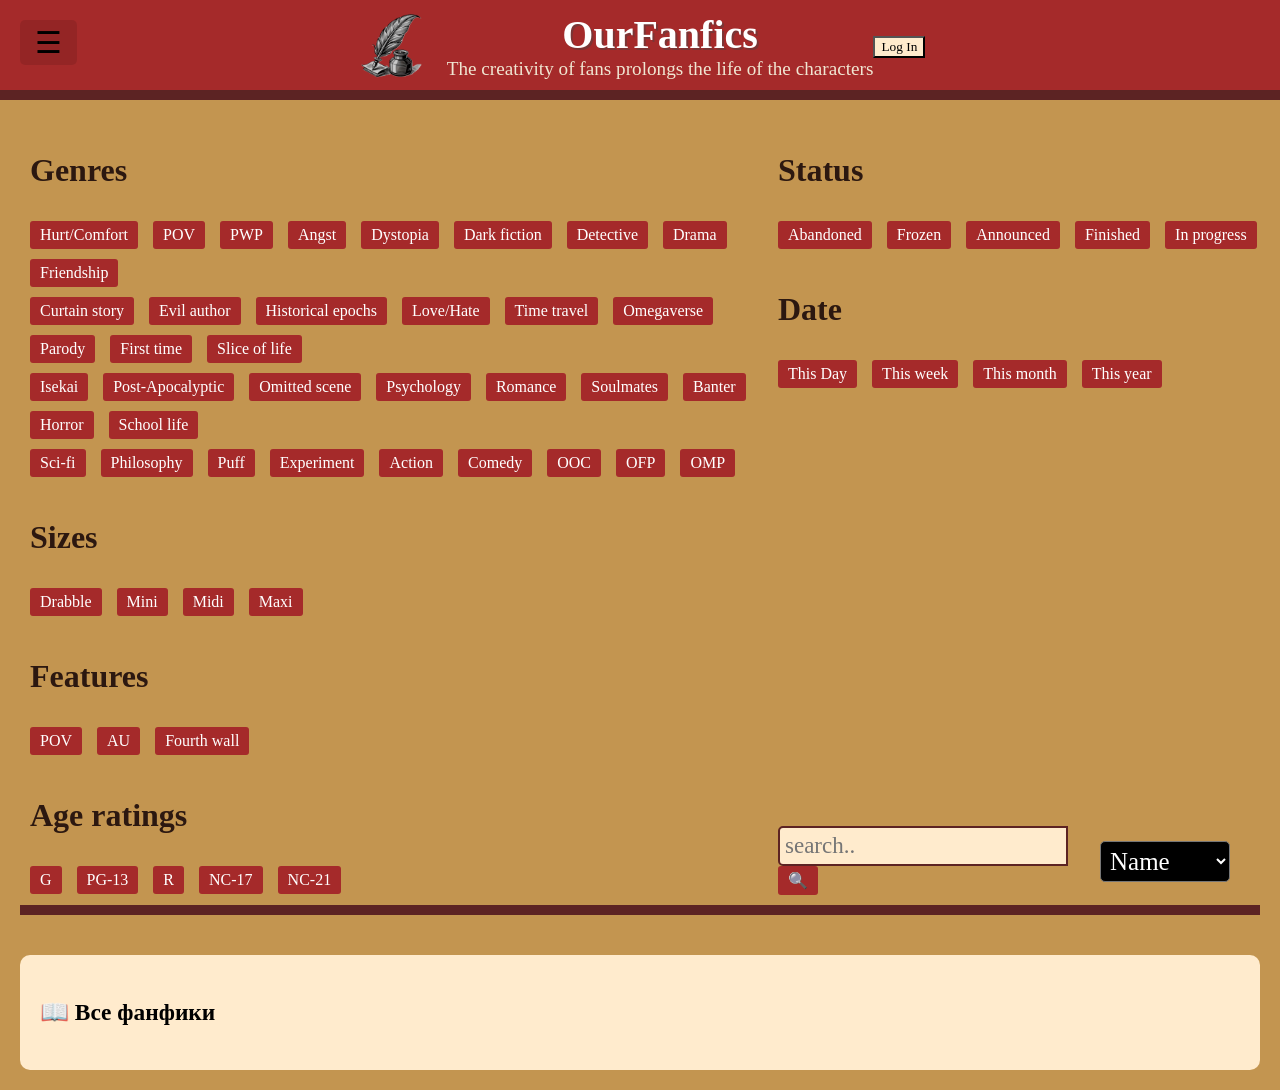
==== html/index.html @ e8a32f08 "#" ====
<!DOCTYPE html>
<html lang="en">
<head>
    <meta charset="UTF-8">
    <meta name="viewport" content="width=device-width, initial-scale=1.0">
    <title>OurFanfics - Main</title>
    <link rel="stylesheet" href="/css/main.css">
    <link rel="stylesheet" href="/css/settings.css"> <!-- для тёмной темы -->
</head>

<body>
    <div class="container">
        <div class="header">
            <div class="image-header">
                <img src="/images/11.png">
            </div>
            <div class="header-title">
                <h1>OurFanfics</h1>
                <p>The creativity of fans prolongs the life of the characters</p>
            </div>
            <div class="LoginButton">
                <button>Log In</button>
            </div>
        </div>
        <div class="main">
            <div class="nav-panel">
                <div class="profile-vision">
                    <img src="/images/anonymous-profile.png" class="profile-icon">
                    <div class="nick" data-i18n="profile-nick">Nick</div>
                </div>
                <div class="buttons">
                    <button data-page="main" data-i18n="nav-main">Main</button>
                    <button data-page="profile" data-i18n="nav-profile">Profile</button>
                    <button data-page="create" data-i18n="nav-create">Create</button>
                    <button data-page="saves" data-i18n="nav-saves">Saves</button>
                    <button data-page="settings" data-i18n="nav-settings">Settings</button>
                    <button data-page="rules" data-i18n="nav-rules">Rules</button>
                    <button data-page="faq" data-i18n="nav-faq">FAQ</button>
                    <button data-page="back" data-i18n="nav-back">← Back</button>
                </div>
            </div>
            <div class="main-panel">
                <!-- Блок для отображения списка фанфиков -->

<script>
    // Функция загрузки и отображения фанфиков
    async function displayFanfics() {
        const container = document.getElementById('fanficsContainer');
        if (!container) return;
        
        try {
            // Проверяем, что функция getFanfics существует (из outer.js)
            if (typeof getFanfics !== 'function') {
                container.innerHTML = '<p>❌ Ошибка: функция getFanfics не загружена. Убедитесь, что подключен outer.js</p>';
                return;
            }
            
            const fanfics = await getFanfics();
            
            if (!fanfics || fanfics.length === 0) {
                container.innerHTML = '<p>😢 Пока нет фанфиков. Создай первый на странице "Create"!</p>';
                return;
            }
            
            // Формируем HTML для каждого фанфика
            let html = '';
            for (let i = 0; i < fanfics.length; i++) {
                const f = fanfics[i];
                html += `
                    <div style="border-bottom: 2px solid brown; padding: 15px 0; margin-bottom: 10px;">
                        <h3 style="margin: 0 0 5px 0; color: #4a2a2a;">📌 ${escapeHtml(f.title)}</h3>
                        <p style="margin: 5px 0; color: #666;">
                            ✍️ <strong>Автор:</strong> ${escapeHtml(f.author)} &nbsp;|&nbsp;
                            🕒 ${escapeHtml(f.created_at) || 'дата неизвестна'}
                        </p>
                        <p style="margin-top: 10px; line-height: 1.4;">
                            ${escapeHtml(f.content ? f.content.substring(0, 300) : '')}${f.content && f.content.length > 300 ? '...' : ''}
                        </p>
                        ${f.content && f.content.length > 300 ? `<button onclick="alert('Полный текст фанфика:\n\n${escapeHtml(f.content)}')" style="margin-top: 8px; padding: 5px 12px; background-color: brown; color: white; border: none; border-radius: 3px; cursor: pointer;">📖 Читать полностью</button>` : ''}
                    </div>
                `;
            }
            container.innerHTML = html;
            
        } catch (error) {
            console.error('Ошибка загрузки фанфиков:', error);
            container.innerHTML = '<p>❌ Не удалось загрузить фанфики. Проверь, запущен ли сервер (localhost:8080).</p>';
        }
    }
    
    // Простая защита от XSS
    function escapeHtml(str) {
        if (!str) return '';
        return str
            .replace(/&/g, '&amp;')
            .replace(/</g, '&lt;')
            .replace(/>/g, '&gt;')
            .replace(/"/g, '&quot;')
            .replace(/'/g, '&#39;');
    }
    
    // Загружаем фанфики при загрузке страницы
    document.addEventListener('DOMContentLoaded', () => {
        displayFanfics();
    });
</script>
                <div class="categories">
                    <div class="categories-list">
                        <p data-i18n="genres">Genres</p>
                        <div class="category-first-str">
                            <button>Hurt/Comfort</button>
                            <button>POV</button>
                            <button>PWP</button>
                            <button>Angst</button>
                            <button>Dystopia</button>
                            <button>Dark fiction</button>
                            <button>Detective</button>
                            <button>Drama</button>
                            <button>Friendship</button>
                        </div>
                        <div class="category-second-str">
                            <button>Curtain story</button>
                            <button>Evil author</button>
                            <button>Historical epochs</button>
                            <button>Love/Hate</button>
                            <button>Time travel</button>
                            <button>Omegaverse</button>
                            <button>Parody</button>
                            <button>First time</button>
                            <button>Slice of life</button>
                        </div>
                        <div class="category-third-str">
                            <button>Isekai</button>
                            <button>Post-Apocalyptic</button>
                            <button>Omitted scene</button>
                            <button>Psychology</button>
                            <button>Romance</button>
                            <button>Soulmates</button>
                            <button>Banter</button>
                            <button>Horror</button>
                            <button>School life</button>
                        </div>
                        <div class="category-fourth-str">
                            <button>Sci-fi</button>
                            <button>Philosophy</button>
                            <button>Puff</button>
                            <button>Experiment</button>
                            <button>Action</button>
                            <button>Comedy</button>
                            <button>OOC</button>
                            <button>OFP</button>
                            <button>OMP</button>
                        </div>
                        <p data-i18n="sizes">Sizes</p>
                        <div class="category-sizes">
                            <button>Drabble</button>
                            <button>Mini</button>
                            <button>Midi</button>
                            <button>Maxi</button>
                        </div>
                        <p data-i18n="features">Features</p>
                        <div class="category-features">
                            <button>POV</button>
                            <button>AU</button>
                            <button>Fourth wall</button>
                        </div>
                        <p data-i18n="age-ratings">Age ratings</p>
                        <div class="category-age-ratings">
                            <button>G</button>
                            <button>PG-13</button>
                            <button>R</button>
                            <button>NC-17</button>
                            <button>NC-21</button>
                        </div>
                    </div>
                    <div class="categories-list-two">
                        <div class="category-two">
                            <p data-i18n="status">Status</p>
                            <div class="status">
                                <button>Abandoned</button>
                                <button>Frozen</button>
                                <button>Announced</button>
                                <button>Finished</button>
                                <button>In progress</button>
                            </div>
                            <p data-i18n="date">Date</p>
                            <div class="date">
                                <button>This Day</button>
                                <button>This week</button>
                                <button>This month</button>
                                <button>This year</button>
                            </div>
                        </div>
                        <div class="search">
                            <div class="search-panel">
                                <input type="search" data-i18n-placeholder="search-placeholder" placeholder="search.." class="search-placeholder">
                                <button class="search-button">🔍</button>
                            </div>
                            <div class="search-method">
                                <select>
                                    <option>Name</option>
                                    <option>Character</option>
                                    <option>Author</option>
                                </select>
                            </div>
                        </div>
                    </div>
                </div>
            </div>
        </div>
        <div id="fanficsSection" style="background-color: blanchedalmond; margin: 20px; padding: 20px; border-radius: 10px;">
    <h3 data-i18n="fanfics-title">📖 Все фанфики</h3>
    <div id="fanficsContainer">Загрузка...</div>
    </div>
    </div>
    <script src="/js_outer/outer.js"></script>
    <script src="/js_inter/main.js"></script>
    <script src="/js_inter/settings.js"></script>
    
</body>
</html>
---- css/main.css ----
gh* {
    font-family: 'Monotype Corsiva';
    box-sizing: border-box;
}

body {
    margin: 0;
    padding: 0;
    background-color: rgb(195, 149, 80);
    transition: background-color 0.3s, color 0.3s;
}

.container {
    display: flex;
    flex-direction: column;
    min-height: 100vh;
}

.header {
    background-color: brown;
    border-bottom: 10px solid rgb(92, 35, 35);
    justify-content: center;
    text-align: center;
    height: 10vh;
    display: flex;
    flex-direction: row;
    align-items: center;
}

.image-header {
    display: flex;
    margin-right: 20px;
}

.image-header img {
    height: 8vh;
}

.header-title h1 {
    font-size: 2.5rem;
    margin: 0;
    color: white;
    text-shadow: 2px 2px 0 rgb(122, 53, 53);
}

.header-title p {
    font-size: 1.2rem;
    margin: 0;
    color: #f0e6d2;
}

.main {
    display: flex;
    flex-direction: row;
    flex: 1;
}

.nav-panel {
    background-color: blanchedalmond;
    width: 30%;
    display: flex;
    flex-direction: column;
    padding-bottom: 10px;
    height: 87.2vh;
    border-right: 10px solid rgb(92, 35, 35);
    border-bottom: 10px solid rgb(92, 35, 35);
    overflow-y: auto;
    position: relative;
}

.profile-vision {
    background-color: rgb(136, 118, 118);
    margin: 50px 70px;
    border-radius: 40px;
    display: flex;
    flex-direction: column;
    align-items: center;
    padding: 20px 0;
}

.profile-vision .profile-icon {
    width: 80px;
    height: 80px;
}

.profile-vision .nick {
    font-size: xx-large;
    color: white;
    margin-top: 10px;
}

.buttons {
    display: flex;
    flex-direction: column;
    gap: 5px;
    margin-left: 0;
    flex: 1;
}

.buttons button {
    font-size: xx-large;
    background-image: url(../images/texture-button.png);
    clip-path: polygon(0% 0%, 100% 0%, 90% 50%, 100% 100%, 0% 100%);
    border: none;
    cursor: pointer;
    padding: 15px 20px;
    text-align: left;
    transition: background-color 0.2s;
    background-color: #d2b48c;
    color: #2c1810;
    font-weight: bold;
}

.buttons button:hover {
    background-color: #c3a078;
}

.hide-panel-btn {
    width: 100%;
    padding: 10px;
    margin-top: 20px;
    cursor: pointer;
    background: #ff4444;
    color: white;
    border: none;
    border-radius: 5px;
    font-size: 16px;
}

.nav-close-btn {
    position: absolute;
    top: 10px;
    right: 10px;
    width: 30px;
    height: 30px;
    background: #ff0000;
    color: white;
    border-radius: 50%;
    display: flex;
    align-items: center;
    justify-content: center;
    font-size: 30px;
    cursor: pointer;
    z-index: 1001;
}

.main-panel {
    background-color: rgb(195, 149, 80);
    flex: 1;
    padding: 20px;
    overflow-y: auto;
}

.categories {
    display: flex;
    flex-direction: row;
    width: 100%;
    border-bottom: 10px solid rgb(92, 35, 35);
    min-height: 87.2vh;
}

.categories-list {
    display: flex;
    flex-direction: column;
    width: 60%;
    padding-right: 10px;
}

.categories-list-two {
    display: flex;
    flex-direction: column;
    width: 40%;
}

.LoginButton button{
    background-color: blanchedalmond;
}
.categories-list p,
.categories-list-two p {
    font-size: xx-large;
    margin-left: 10px;
    font-weight: 900;
    color: #2c1810;
}

.categories-list button,
.status button,
.date button {
    background-color: rgb(110, 104, 104);
    margin-bottom: 10px;
    font-size: x-large;
    margin-left: 10px;
    border-radius: 10px;
    padding: 8px 15px;
    border: 2px solid #4a3f35;
    cursor: pointer;
    color: white;
    transition: background-color 0.2s;
}

.categories-list button:hover,
.status button:hover,
.date button:hover {
    background-color: #8a7a6a;
}

.search {
    display: flex;
    flex-direction: row;
    margin-top: auto;
    justify-content: right;
    align-items: center;
    padding: 10px;
}

.search-placeholder {
    font-size: 23px;
    background-color: blanchedalmond;
    border: 2px solid rgb(92, 35, 35);
    border-radius: 5px 0 0 5px;
    padding: 5px;
}

.search-button {
    margin-left: 0;
    margin-right: 3px;
    background-color: blanchedalmond;
    font-size: larger;
    border: 2px solid rgb(92, 35, 35);
    border-left: none;
    border-radius: 0 5px 5px 0;
    padding: 5px 10px;
    cursor: pointer;
}

.search-method select {
    font-size: 25px;
    background-color: black;
    color: white;
    margin-right: 20px;
    margin-top: 2px;
    padding: 5px;
    border-radius: 5px;
}

div[style*="background-color: blanchedalmond"] {
    background-color: blanchedalmond;
    border-radius: 10px;
    padding: 20px;
    margin: 20px;
}

.main-panel button {
    padding: 5px 10px;
    background-color: brown;
    color: white;
    border: none;
    border-radius: 3px;
    cursor: pointer;
    font-size: 16px;
}

.main-panel button:hover {
    background-color: #9b4a3a;
}

form {
    background-color: blanchedalmond;
    padding: 20px;
    border-radius: 10px;
    margin: 20px;
    max-width: 600px;
}

form h1 {
    text-align: center;
    color: #2c1810;
}

form p {
    font-size: 18px;
    margin-bottom: 5px;
}

form input[type="text"],
form input[type="password"],
form input[type="search"],
form textarea,
form select {
    width: 100%;
    padding: 8px;
    margin-bottom: 15px;
    border: 2px solid rgb(92, 35, 35);
    border-radius: 5px;
    font-size: 16px;
}

form input[type="submit"],
form button {
    background-color: brown;
    color: white;
    border: none;
    padding: 10px 20px;
    font-size: 18px;
    border-radius: 5px;
    cursor: pointer;
}

form input[type="submit"]:hover,
form button:hover {
    background-color: #9b4a3a;
}

.login, .reg {
    width: 100%;
    font-size: 20px;
}

.bottom {
    text-align: center;
    margin-top: 20px;
}

body.dark-theme {
    background-color: #1a1a1a;
    color: #e0e0e0;
}

body.dark-theme .header {
    background-color: #2d2d2d;
    border-color: #4a4a4a;
}

body.dark-theme .header-title h1 {
    color: #e0e0e0;
    text-shadow: 2px 2px 0 #4a4a4a;
}

body.dark-theme .header-title p {
    color: #b0b0b0;
}

body.dark-theme .nav-panel {
    background-color: #2d2d2d !important;
    border-right: 10px solid #4a4a4a !important;
    border-bottom: 10px solid #4a4a4a !important;
}

body.dark-theme .profile-vision {
    background-color: #3a3a3a !important;
}

body.dark-theme .profile-vision .nick {
    color: #e0e0e0 !important;
}

body.dark-theme .buttons button {
    background-color: #3a3a3a !important;
    background-image: none !important;
    color: #e0e0e0 !important;
    border: 1px solid #555 !important;
    clip-path: polygon(0% 0%, 100% 0%, 90% 50%, 100% 100%, 0% 100%);
}

body.dark-theme .buttons button:hover {
    background-color: #4a4a4a !important;
}

body.dark-theme .hide-panel-btn {
    background-color: #b33 !important;
}

body.dark-theme .hide-panel-btn:hover {
    background-color: #c44 !important;
}

body.dark-theme .nav-close-btn {
    background-color: #b33 !important;
}

body.dark-theme .nav-close-btn:hover {
    background-color: #c44 !important;
}

body.dark-theme .main-panel {
    background-color: #2a2a2a;
}

body.dark-theme .categories-list p,
body.dark-theme .categories-list-two p {
    color: #e0e0e0;
}

body.dark-theme .categories-list button,
body.dark-theme .status button,
body.dark-theme .date button {
    background-color: #3a3a3a;
    color: #e0e0e0;
    border: 1px solid #555;
}

body.dark-theme .categories-list button:hover,
body.dark-theme .status button:hover,
body.dark-theme .date button:hover {
    background-color: #4a4a4a;
}

body.dark-theme .search-placeholder {
    background-color: #3a3a3a;
    color: #e0e0e0;
    border: 1px solid #555;
}

body.dark-theme .search-button {
    background-color: #3a3a3a;
    color: #e0e0e0;
    border: 1px solid #555;
    border-left: none;
}

body.dark-theme .search-method select {
    background-color: #3a3a3a;
    color: #e0e0e0;
    border: 1px solid #555;
}

body.dark-theme div[style*="background-color: blanchedalmond"] {
    background-color: #2d2d2d !important;
    color: #e0e0e0;
}

body.dark-theme .main-panel button {
    background-color: #4a4a4a;
    color: #e0e0e0;
}

body.dark-theme .main-panel button:hover {
    background-color: #5a5a5a;
}

body.dark-theme form {
    background-color: #2d2d2d;
    color: #e0e0e0;
}

body.dark-theme form h1 {
    color: #e0e0e0;
}

body.dark-theme form input[type="text"],
body.dark-theme form input[type="password"],
body.dark-theme form input[type="search"],
body.dark-theme form textarea,
body.dark-theme form select {
    background-color: #3a3a3a;
    color: #e0e0e0;
    border: 1px solid #555;
}

body.dark-theme form input[type="submit"],
body.dark-theme form button {
    background-color: #4a4a4a;
    color: #e0e0e0;
}

body.dark-theme form input[type="submit"]:hover,
body.dark-theme form button:hover {
    background-color: #5a5a5a;
}

body.dark-theme .main-content {
    background-color: #2a2a2a;
    color: #e0e0e0;
}

body.font-small {
    font-size: 14px;
}

body.font-medium {
    font-size: 16px;
}

body.font-large {
    font-size: 18px;
}

@media (max-width: 768px) {
    .main {
        flex-direction: column;
    }
    .nav-panel {
        width: 100%;
        height: auto;
        border-right: none;
    }
    .categories {
        flex-direction: column;
    }
    .categories-list,
    .categories-list-two {
        width: 100%;
    }
}
/* Состояние кнопки, когда она "зажата" (активна) */
.categories-list button.active,
.status button.active,
.date button.active {
    background-color: #2ecc71 !important; /* Зеленый цвет */
    color: white !important;
    border-color: #27ae60 !important;
    box-shadow: inset 0 2px 4px rgba(0,0,0,0.2); /* Эффект нажатости */
}

/* Опционально: эффект при наведении для лучшего отклика */
.categories-list button:hover {
    cursor: pointer;
    filter: brightness(90%);
}
---- css/settings.css ----
/* Базовые стили (вместо *) */
html, body {
    margin: 0;
    padding: 0;
    background-color: rgb(195, 149, 80);
    transition: background-color 0.3s, color 0.3s;
    font-family: 'Monotype Corsiva', cursive; /* Шрифт по умолчанию */
}

/* Наследование шрифтов для всех элементов ввода */
button, select, input, textarea, span, div, h1, h2 {
    font-family: inherit;
}

/* Контейнеры */
.settings-container {
    background-color: blanchedalmond;
    margin: 20px;
    padding: 20px;
    border-radius: 10px;
    color: #333;
}

.setting-item {
    margin-bottom: 20px;
}

.settings-title-text {
    margin-left: 20px;
}

/* Кнопка по умолчанию */
#saveSettingsBtn {
    padding: 10px 20px;
    background-color: brown;
    color: white;
    border: none;
    border-radius: 5px;
    cursor: pointer;
}

body.dark-theme {
    background-color: #1a1a1a;
    color: #f0f0f0;
}

body.dark-theme .settings-container {
    background-color: #2d2d2d;
    color: #f0f0f0;
}

body.dark-theme select, 
body.dark-theme input {
    background-color: #3d3d3d;
    color: #f0f0f0;
    border: 1px solid #555;
}

body.dark-theme #saveSettingsBtn {
    background-color: #5c2323;
}

/* Размеры шрифтов */
body.font-small { font-size: 16px; }
body.font-medium { font-size: 20px; }
body.font-large { font-size: 28px; }
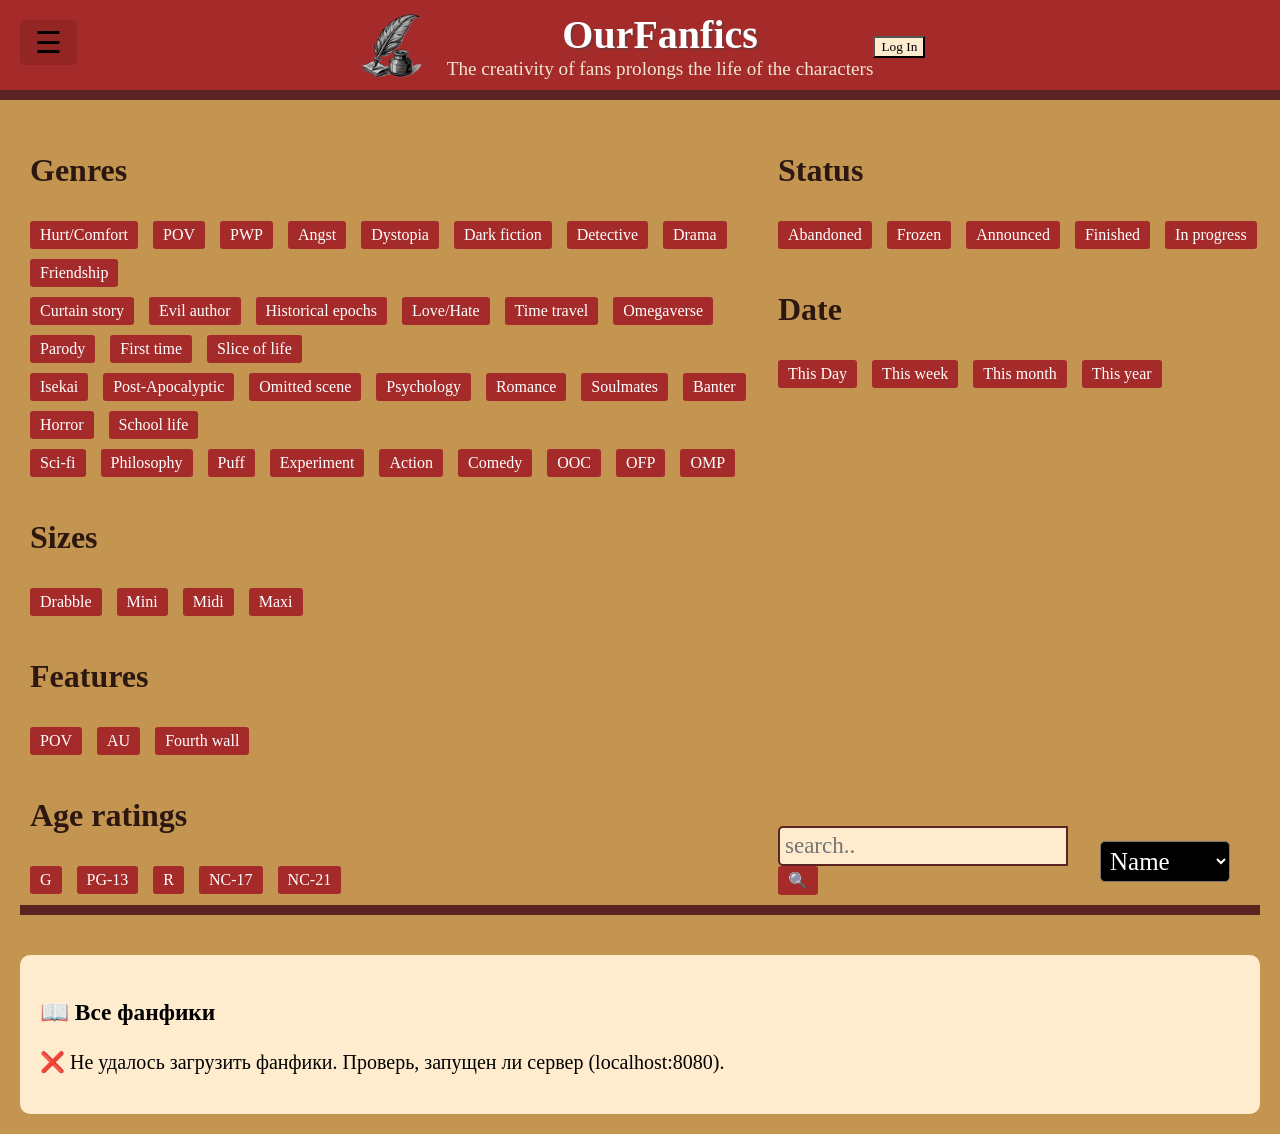
==== commit 14d0f190: "#" ====
--- a/html/index.html
+++ b/html/index.html
@@ -5,7 +5,7 @@
     <meta name="viewport" content="width=device-width, initial-scale=1.0">
     <title>OurFanfics - Main</title>
     <link rel="stylesheet" href="/css/main.css">
-    <link rel="stylesheet" href="/css/settings.css"> <!-- для тёмной темы -->
+    <link rel="stylesheet" href="/css/settings.css">
 </head>
 
 <body>
@@ -43,13 +43,18 @@
                 <!-- Блок для отображения списка фанфиков -->
 
 <script>
+    // Функция для перехода на страницу фанфика
+    function goToFanfic(fanficId, fanficTitle) {
+        const encodedTitle = encodeURIComponent(fanficTitle);
+        window.location.href = `asss.html?id=${fanficId}`;
+    }
+
     // Функция загрузки и отображения фанфиков
     async function displayFanfics() {
         const container = document.getElementById('fanficsContainer');
         if (!container) return;
         
         try {
-            // Проверяем, что функция getFanfics существует (из outer.js)
             if (typeof getFanfics !== 'function') {
                 container.innerHTML = '<p>❌ Ошибка: функция getFanfics не загружена. Убедитесь, что подключен outer.js</p>';
                 return;
@@ -62,21 +67,31 @@
                 return;
             }
             
-            // Формируем HTML для каждого фанфика
             let html = '';
             for (let i = 0; i < fanfics.length; i++) {
                 const f = fanfics[i];
+                const fanficId = f.id || i;
                 html += `
-                    <div style="border-bottom: 2px solid brown; padding: 15px 0; margin-bottom: 10px;">
-                        <h3 style="margin: 0 0 5px 0; color: #4a2a2a;">📌 ${escapeHtml(f.title)}</h3>
-                        <p style="margin: 5px 0; color: #666;">
-                            ✍️ <strong>Автор:</strong> ${escapeHtml(f.author)} &nbsp;|&nbsp;
-                            🕒 ${escapeHtml(f.created_at) || 'дата неизвестна'}
-                        </p>
-                        <p style="margin-top: 10px; line-height: 1.4;">
-                            ${escapeHtml(f.content ? f.content.substring(0, 300) : '')}${f.content && f.content.length > 300 ? '...' : ''}
-                        </p>
-                        ${f.content && f.content.length > 300 ? `<button onclick="alert('Полный текст фанфика:\n\n${escapeHtml(f.content)}')" style="margin-top: 8px; padding: 5px 12px; background-color: brown; color: white; border: none; border-radius: 3px; cursor: pointer;">📖 Читать полностью</button>` : ''}
+                    <div class="fanfic-item" style="border-bottom: 2px solid brown; padding: 15px 0; margin-bottom: 10px;">
+                        <div style="display: flex; justify-content: space-between; align-items: flex-start; flex-wrap: wrap;">
+                            <div style="flex: 1;">
+                                <h3 style="margin: 0 0 5px 0; color: #4a2a2a;">📌 ${escapeHtml(f.title)}</h3>
+                                <p style="margin: 5px 0; color: #666;">
+                                    ✍️ <strong>Автор:</strong> ${escapeHtml(f.author)} &nbsp;|&nbsp;
+                                    🕒 ${escapeHtml(f.created_at) || 'дата неизвестна'}
+                                </p>
+                                <p style="margin-top: 10px; line-height: 1.4;">
+                                    ${escapeHtml(f.content ? f.content.substring(0, 25) : '')}${f.content && f.content.length > 50 ? '...' : ''}
+                                </p>
+                            </div>
+                            <div style="margin-left: 15px;">
+                                <button onclick="goToFanfic(${fanficId}, '${escapeHtml(f.title).replace(/'/g, "\\'")}')" 
+                                        style="padding: 8px 20px; background-color: #4a2a2a; color: white; border: none; border-radius: 5px; cursor: pointer; font-size: 14px;">
+                                    📖 Читать фанфик
+                                </button>
+                            </div>
+                        </div>
+                        ${f.content && f.content.length > 300 ? `<button onclick="alert('Полный текст фанфика:\n\n${escapeHtml(f.content)}')" style="margin-top: 8px; padding: 5px 12px; background-color: brown; color: white; border: none; border-radius: 3px; cursor: pointer;">📖 Быстрый просмотр</button>` : ''}
                     </div>
                 `;
             }
@@ -88,7 +103,6 @@
         }
     }
     
-    // Простая защита от XSS
     function escapeHtml(str) {
         if (!str) return '';
         return str
@@ -99,7 +113,6 @@
             .replace(/'/g, '&#39;');
     }
     
-    // Загружаем фанфики при загрузке страницы
     document.addEventListener('DOMContentLoaded', () => {
         displayFanfics();
     });
@@ -209,13 +222,14 @@
             </div>
         </div>
         <div id="fanficsSection" style="background-color: blanchedalmond; margin: 20px; padding: 20px; border-radius: 10px;">
-    <h3 data-i18n="fanfics-title">📖 Все фанфики</h3>
-    <div id="fanficsContainer">Загрузка...</div>
-    </div>
+            <h3 data-i18n="fanfics-title">📖 Все фанфики</h3>
+            <div id="fanficsContainer">Загрузка...</div>
+        </div>
+        
+        <div style="display: none;" id="routeInfo"></div>
     </div>
     <script src="/js_outer/outer.js"></script>
     <script src="/js_inter/main.js"></script>
     <script src="/js_inter/settings.js"></script>
-    
 </body>
 </html>
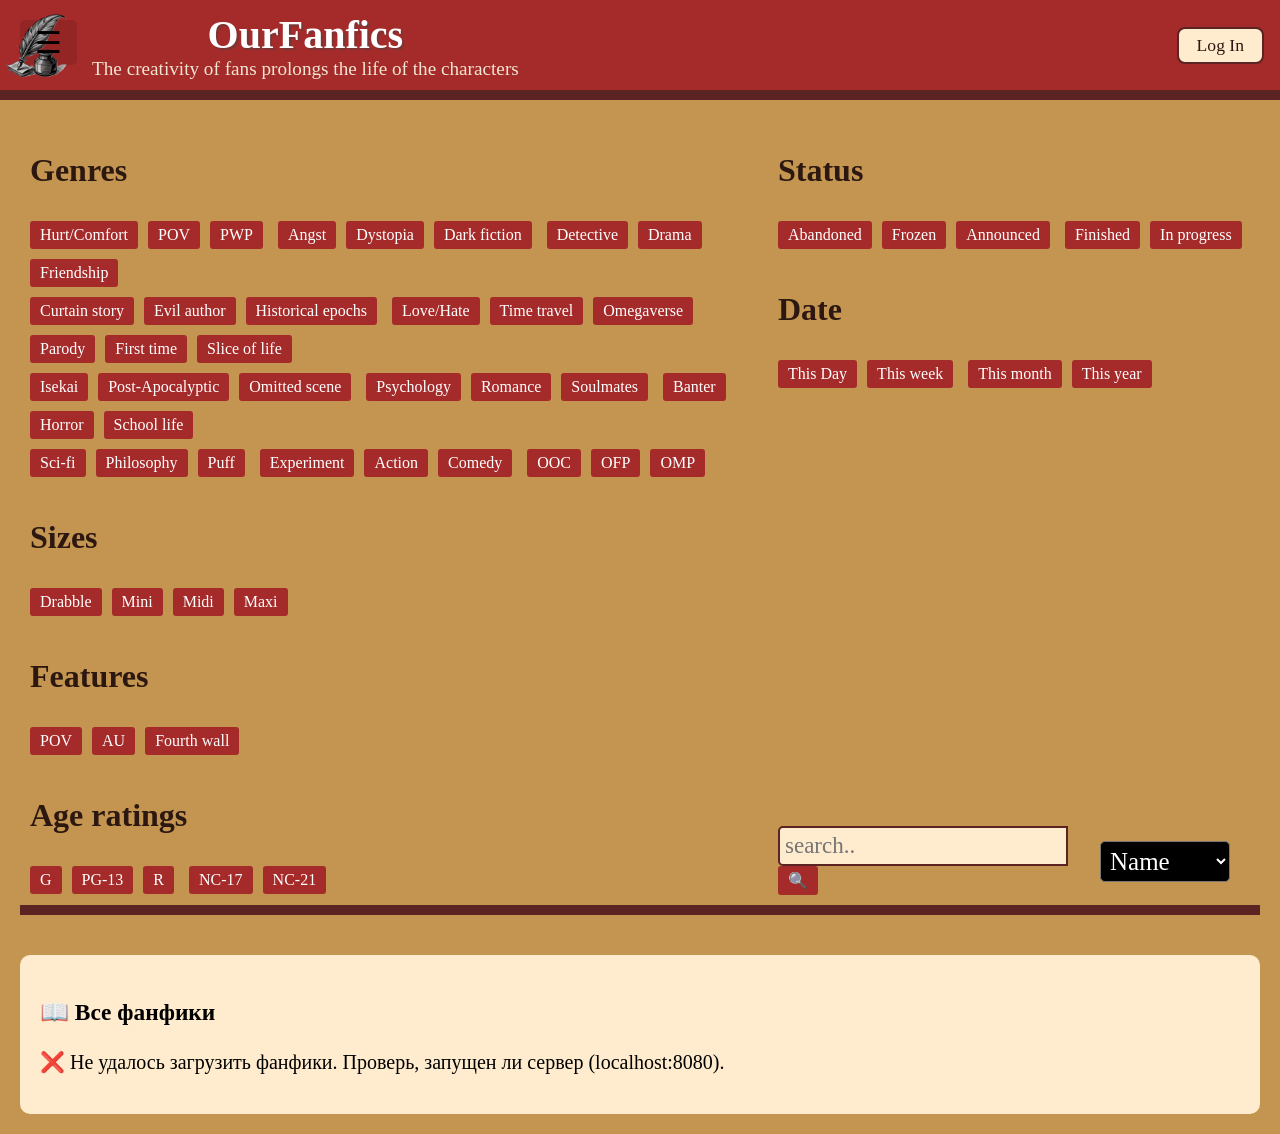
==== commit af352ec4: "#" ====
--- a/html/index.html
+++ b/html/index.html
@@ -6,6 +6,63 @@
     <title>OurFanfics - Main</title>
     <link rel="stylesheet" href="/css/main.css">
     <link rel="stylesheet" href="/css/settings.css">
+    <style>
+        /* ── Auth button styles ── */
+        .LoginButton {
+            display: flex;
+            align-items: center;
+            gap: 6px;
+            margin-left: auto;
+            padding-right: 16px;
+        }
+        .auth-btn {
+            font-family: 'Monotype Corsiva', cursive;
+            font-size: 1.1rem;
+            border: 2px solid rgb(92,35,35);
+            border-radius: 8px;
+            padding: 6px 18px;
+            cursor: pointer;
+            transition: background-color .2s, color .2s;
+        }
+        .login-btn {
+            background: blanchedalmond;
+            color: #2c1810;
+        }
+        .login-btn:hover { background: #e8d5b0; }
+
+        /* Shows current nick, links to profile */
+        .profile-btn {
+            background: blanchedalmond;
+            color: #2c1810;
+            max-width: 160px;
+            overflow: hidden;
+            text-overflow: ellipsis;
+            white-space: nowrap;
+        }
+        .profile-btn:hover { background: #e8d5b0; }
+
+        /* Small logout icon button */
+        .logout-btn {
+            background: transparent;
+            color: blanchedalmond;
+            border-color: blanchedalmond;
+            padding: 6px 10px;
+            font-size: .9rem;
+            opacity: .8;
+        }
+        .logout-btn:hover { opacity: 1; background: rgba(255,255,255,.1); }
+
+        body.dark-theme .auth-btn {
+            border-color: #555;
+        }
+        body.dark-theme .login-btn,
+        body.dark-theme .profile-btn {
+            background: #3a3a3a;
+            color: #e0e0e0;
+        }
+        body.dark-theme .login-btn:hover,
+        body.dark-theme .profile-btn:hover { background: #4a4a4a; }
+    </style>
 </head>
 
 <body>
@@ -18,10 +75,12 @@
                 <h1>OurFanfics</h1>
                 <p>The creativity of fans prolongs the life of the characters</p>
             </div>
+            <!-- Кнопка: Login или Профиль — заполняется скриптом -->
             <div class="LoginButton">
-                <button>Log In</button>
+                <!-- updateAuthButton() наполнит это место -->
             </div>
         </div>
+
         <div class="main">
             <div class="nav-panel">
                 <div class="profile-vision">
@@ -29,179 +88,134 @@
                     <div class="nick" data-i18n="profile-nick">Nick</div>
                 </div>
                 <div class="buttons">
-                    <button data-page="main" data-i18n="nav-main">Main</button>
-                    <button data-page="profile" data-i18n="nav-profile">Profile</button>
-                    <button data-page="create" data-i18n="nav-create">Create</button>
-                    <button data-page="saves" data-i18n="nav-saves">Saves</button>
+                    <button data-page="main"     data-i18n="nav-main">Main</button>
+                    <button data-page="profile"  data-i18n="nav-profile">Profile</button>
+                    <button data-page="create"   data-i18n="nav-create">Create</button>
+                    <button data-page="saves"    data-i18n="nav-saves">Saves</button>
                     <button data-page="settings" data-i18n="nav-settings">Settings</button>
-                    <button data-page="rules" data-i18n="nav-rules">Rules</button>
-                    <button data-page="faq" data-i18n="nav-faq">FAQ</button>
-                    <button data-page="back" data-i18n="nav-back">← Back</button>
+                    <button data-page="rules"    data-i18n="nav-rules">Rules</button>
+                    <button data-page="faq"      data-i18n="nav-faq">FAQ</button>
+                    <button data-page="back"     data-i18n="nav-back">← Back</button>
                 </div>
             </div>
+
             <div class="main-panel">
-                <!-- Блок для отображения списка фанфиков -->
-
-<script>
-    // Функция для перехода на страницу фанфика
-    function goToFanfic(fanficId, fanficTitle) {
-        const encodedTitle = encodeURIComponent(fanficTitle);
-        window.location.href = `asss.html?id=${fanficId}`;
-    }
-
-    // Функция загрузки и отображения фанфиков
-    async function displayFanfics() {
-        const container = document.getElementById('fanficsContainer');
-        if (!container) return;
-        
-        try {
-            if (typeof getFanfics !== 'function') {
-                container.innerHTML = '<p>❌ Ошибка: функция getFanfics не загружена. Убедитесь, что подключен outer.js</p>';
-                return;
-            }
-            
-            const fanfics = await getFanfics();
-            
-            if (!fanfics || fanfics.length === 0) {
-                container.innerHTML = '<p>😢 Пока нет фанфиков. Создай первый на странице "Create"!</p>';
-                return;
-            }
-            
-            let html = '';
-            for (let i = 0; i < fanfics.length; i++) {
-                const f = fanfics[i];
-                const fanficId = f.id || i;
-                html += `
-                    <div class="fanfic-item" style="border-bottom: 2px solid brown; padding: 15px 0; margin-bottom: 10px;">
-                        <div style="display: flex; justify-content: space-between; align-items: flex-start; flex-wrap: wrap;">
-                            <div style="flex: 1;">
-                                <h3 style="margin: 0 0 5px 0; color: #4a2a2a;">📌 ${escapeHtml(f.title)}</h3>
-                                <p style="margin: 5px 0; color: #666;">
-                                    ✍️ <strong>Автор:</strong> ${escapeHtml(f.author)} &nbsp;|&nbsp;
-                                    🕒 ${escapeHtml(f.created_at) || 'дата неизвестна'}
-                                </p>
-                                <p style="margin-top: 10px; line-height: 1.4;">
-                                    ${escapeHtml(f.content ? f.content.substring(0, 25) : '')}${f.content && f.content.length > 50 ? '...' : ''}
-                                </p>
-                            </div>
-                            <div style="margin-left: 15px;">
-                                <button onclick="goToFanfic(${fanficId}, '${escapeHtml(f.title).replace(/'/g, "\\'")}')" 
-                                        style="padding: 8px 20px; background-color: #4a2a2a; color: white; border: none; border-radius: 5px; cursor: pointer; font-size: 14px;">
-                                    📖 Читать фанфик
-                                </button>
-                            </div>
-                        </div>
-                        ${f.content && f.content.length > 300 ? `<button onclick="alert('Полный текст фанфика:\n\n${escapeHtml(f.content)}')" style="margin-top: 8px; padding: 5px 12px; background-color: brown; color: white; border: none; border-radius: 3px; cursor: pointer;">📖 Быстрый просмотр</button>` : ''}
-                    </div>
-                `;
-            }
-            container.innerHTML = html;
-            
-        } catch (error) {
-            console.error('Ошибка загрузки фанфиков:', error);
-            container.innerHTML = '<p>❌ Не удалось загрузить фанфики. Проверь, запущен ли сервер (localhost:8080).</p>';
-        }
-    }
-    
-    function escapeHtml(str) {
-        if (!str) return '';
-        return str
-            .replace(/&/g, '&amp;')
-            .replace(/</g, '&lt;')
-            .replace(/>/g, '&gt;')
-            .replace(/"/g, '&quot;')
-            .replace(/'/g, '&#39;');
-    }
-    
-    document.addEventListener('DOMContentLoaded', () => {
-        displayFanfics();
-    });
-</script>
+
+                <script>
+                    function goToFanfic(fanficId) {
+                        window.location.href = `asss.html?id=${fanficId}`;
+                    }
+
+                    function escapeHtml(str) {
+                        if (!str) return '';
+                        return str
+                            .replace(/&/g, '&amp;')
+                            .replace(/</g, '&lt;')
+                            .replace(/>/g, '&gt;')
+                            .replace(/"/g, '&quot;')
+                            .replace(/'/g, '&#39;');
+                    }
+
+                    async function displayFanfics() {
+                        const container = document.getElementById('fanficsContainer');
+                        if (!container) return;
+                        try {
+                            if (typeof getFanfics !== 'function') {
+                                container.innerHTML = '<p>❌ Ошибка: функция getFanfics не загружена. Убедитесь, что подключен outer.js</p>';
+                                return;
+                            }
+                            const fanfics = await getFanfics();
+                            if (!fanfics || fanfics.length === 0) {
+                                container.innerHTML = '<p>😢 Пока нет фанфиков. Создай первый на странице "Create"!</p>';
+                                return;
+                            }
+                            let html = '';
+                            for (let i = 0; i < fanfics.length; i++) {
+                                const f = fanfics[i];
+                                const fanficId = f.id || i;
+                                html += `
+                                    <div class="fanfic-item">
+                                        <div style="display:flex; justify-content:space-between; align-items:flex-start; flex-wrap:wrap;">
+                                            <div style="flex:1;">
+                                                <h3 style="margin:0 0 5px 0; color:#4a2a2a;">📌 ${escapeHtml(f.title)}</h3>
+                                                <p style="margin:5px 0; color:#666;">
+                                                    ✍️ <strong>Автор:</strong> ${escapeHtml(f.author) || 'Anonymous'} &nbsp;|&nbsp;
+                                                    🕒 ${escapeHtml(f.created_at) || 'дата неизвестна'} &nbsp;|&nbsp;
+                                                    📋 <strong>Статус:</strong> ${escapeHtml(f.status) || 'не указан'}
+                                                </p>
+                                                <p style="margin-top:10px; line-height:1.4;">
+                                                    ${escapeHtml(f.content ? f.content.substring(0, 25) : '')}${f.content && f.content.length > 50 ? '...' : ''}
+                                                </p>
+                                            </div>
+                                            <div style="margin-left:15px;">
+                                                <button onclick="goToFanfic(${fanficId})"
+                                                        style="padding:8px 20px; background-color:#4a2a2a; color:white; border:none; border-radius:5px; cursor:pointer; font-size:14px;">
+                                                    📖 Читать фанфик
+                                                </button>
+                                            </div>
+                                        </div>
+                                    </div>
+                                `;
+                            }
+                            container.innerHTML = html;
+                        } catch (error) {
+                            console.error('Ошибка загрузки фанфиков:', error);
+                            container.innerHTML = '<p>❌ Не удалось загрузить фанфики. Проверь, запущен ли сервер (localhost:8080).</p>';
+                        }
+                    }
+
+                    document.addEventListener('DOMContentLoaded', displayFanfics);
+                </script>
+
                 <div class="categories">
                     <div class="categories-list">
                         <p data-i18n="genres">Genres</p>
                         <div class="category-first-str">
-                            <button>Hurt/Comfort</button>
-                            <button>POV</button>
-                            <button>PWP</button>
-                            <button>Angst</button>
-                            <button>Dystopia</button>
-                            <button>Dark fiction</button>
-                            <button>Detective</button>
-                            <button>Drama</button>
-                            <button>Friendship</button>
+                            <button>Hurt/Comfort</button><button>POV</button><button>PWP</button>
+                            <button>Angst</button><button>Dystopia</button><button>Dark fiction</button>
+                            <button>Detective</button><button>Drama</button><button>Friendship</button>
                         </div>
                         <div class="category-second-str">
-                            <button>Curtain story</button>
-                            <button>Evil author</button>
-                            <button>Historical epochs</button>
-                            <button>Love/Hate</button>
-                            <button>Time travel</button>
-                            <button>Omegaverse</button>
-                            <button>Parody</button>
-                            <button>First time</button>
-                            <button>Slice of life</button>
+                            <button>Curtain story</button><button>Evil author</button><button>Historical epochs</button>
+                            <button>Love/Hate</button><button>Time travel</button><button>Omegaverse</button>
+                            <button>Parody</button><button>First time</button><button>Slice of life</button>
                         </div>
                         <div class="category-third-str">
-                            <button>Isekai</button>
-                            <button>Post-Apocalyptic</button>
-                            <button>Omitted scene</button>
-                            <button>Psychology</button>
-                            <button>Romance</button>
-                            <button>Soulmates</button>
-                            <button>Banter</button>
-                            <button>Horror</button>
-                            <button>School life</button>
+                            <button>Isekai</button><button>Post-Apocalyptic</button><button>Omitted scene</button>
+                            <button>Psychology</button><button>Romance</button><button>Soulmates</button>
+                            <button>Banter</button><button>Horror</button><button>School life</button>
                         </div>
                         <div class="category-fourth-str">
-                            <button>Sci-fi</button>
-                            <button>Philosophy</button>
-                            <button>Puff</button>
-                            <button>Experiment</button>
-                            <button>Action</button>
-                            <button>Comedy</button>
-                            <button>OOC</button>
-                            <button>OFP</button>
-                            <button>OMP</button>
+                            <button>Sci-fi</button><button>Philosophy</button><button>Puff</button>
+                            <button>Experiment</button><button>Action</button><button>Comedy</button>
+                            <button>OOC</button><button>OFP</button><button>OMP</button>
                         </div>
                         <p data-i18n="sizes">Sizes</p>
                         <div class="category-sizes">
-                            <button>Drabble</button>
-                            <button>Mini</button>
-                            <button>Midi</button>
-                            <button>Maxi</button>
+                            <button>Drabble</button><button>Mini</button><button>Midi</button><button>Maxi</button>
                         </div>
                         <p data-i18n="features">Features</p>
                         <div class="category-features">
-                            <button>POV</button>
-                            <button>AU</button>
-                            <button>Fourth wall</button>
+                            <button>POV</button><button>AU</button><button>Fourth wall</button>
                         </div>
                         <p data-i18n="age-ratings">Age ratings</p>
                         <div class="category-age-ratings">
-                            <button>G</button>
-                            <button>PG-13</button>
-                            <button>R</button>
-                            <button>NC-17</button>
-                            <button>NC-21</button>
+                            <button>G</button><button>PG-13</button><button>R</button>
+                            <button>NC-17</button><button>NC-21</button>
                         </div>
                     </div>
+
                     <div class="categories-list-two">
                         <div class="category-two">
                             <p data-i18n="status">Status</p>
                             <div class="status">
-                                <button>Abandoned</button>
-                                <button>Frozen</button>
-                                <button>Announced</button>
-                                <button>Finished</button>
-                                <button>In progress</button>
+                                <button>Abandoned</button><button>Frozen</button><button>Announced</button>
+                                <button>Finished</button><button>In progress</button>
                             </div>
                             <p data-i18n="date">Date</p>
                             <div class="date">
-                                <button>This Day</button>
-                                <button>This week</button>
-                                <button>This month</button>
-                                <button>This year</button>
+                                <button>This Day</button><button>This week</button>
+                                <button>This month</button><button>This year</button>
                             </div>
                         </div>
                         <div class="search">
@@ -221,13 +235,15 @@
                 </div>
             </div>
         </div>
-        <div id="fanficsSection" style="background-color: blanchedalmond; margin: 20px; padding: 20px; border-radius: 10px;">
+
+        <div id="fanficsSection" style="background-color:blanchedalmond; margin:20px; padding:20px; border-radius:10px;">
             <h3 data-i18n="fanfics-title">📖 Все фанфики</h3>
             <div id="fanficsContainer">Загрузка...</div>
         </div>
-        
-        <div style="display: none;" id="routeInfo"></div>
+
+        <div style="display:none;" id="routeInfo"></div>
     </div>
+
     <script src="/js_outer/outer.js"></script>
     <script src="/js_inter/main.js"></script>
     <script src="/js_inter/settings.js"></script>
